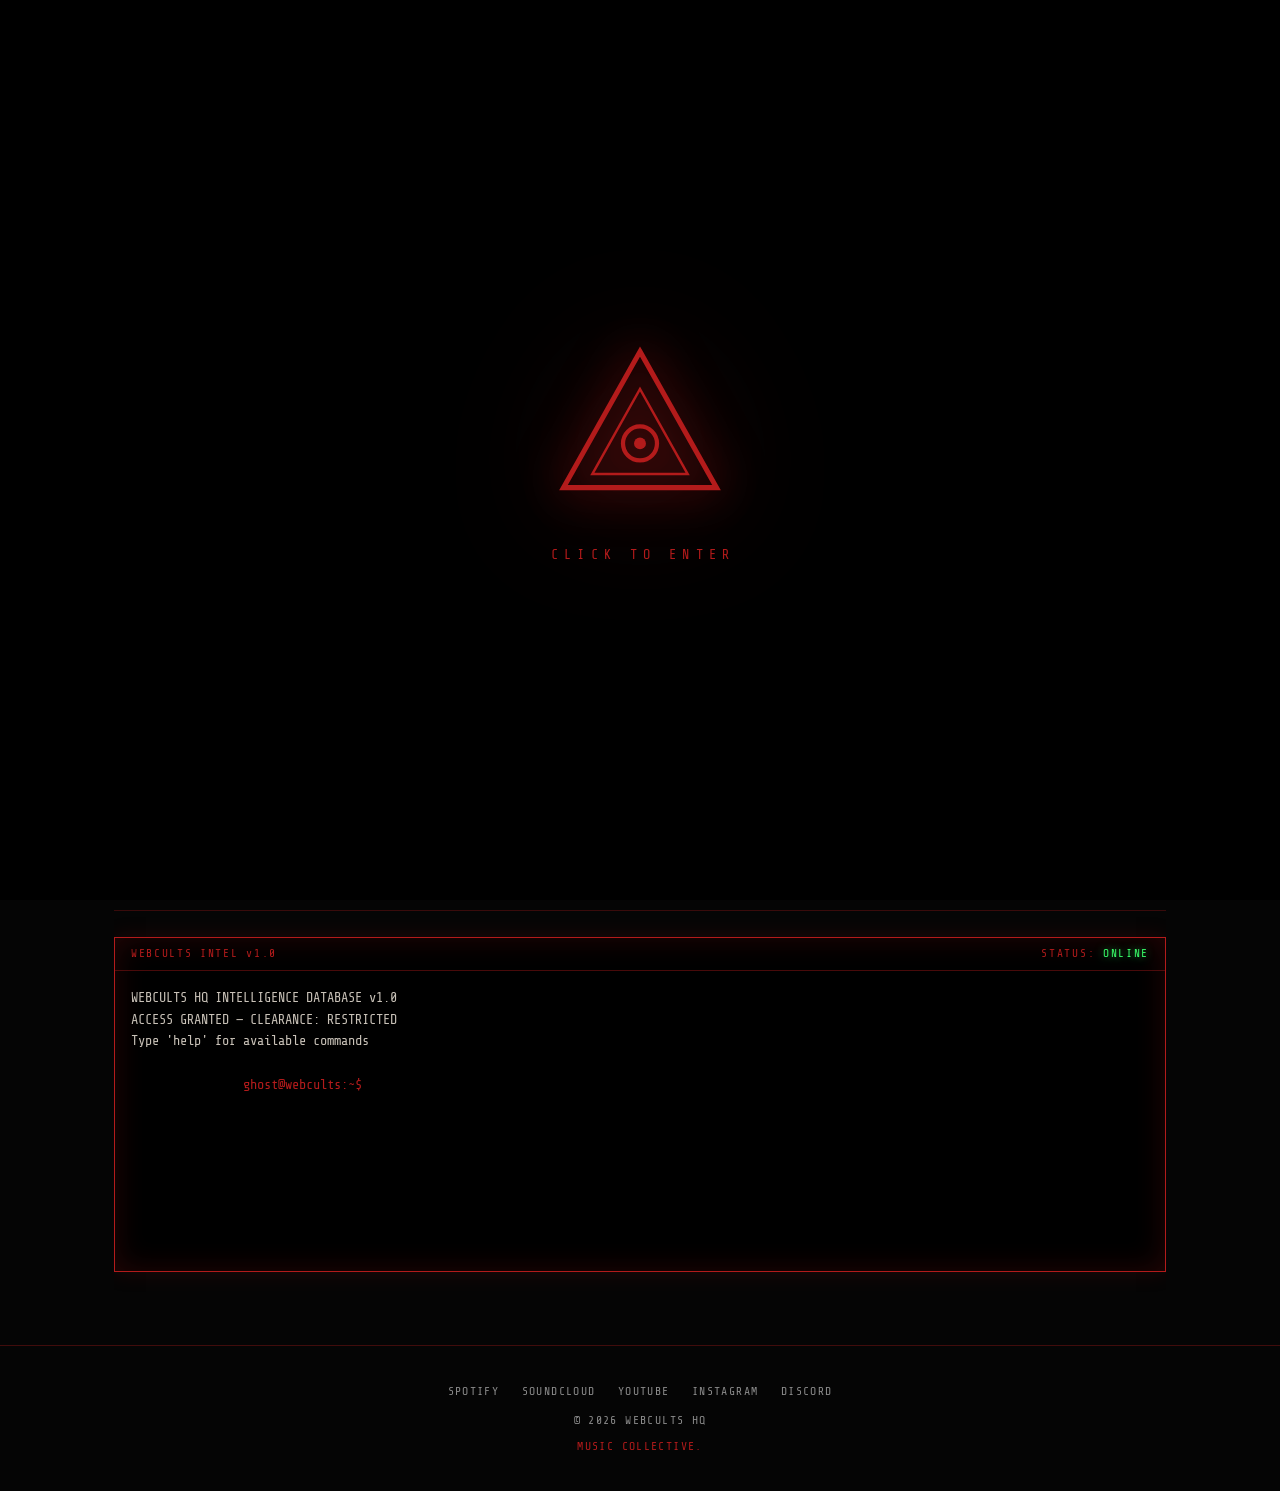
==== index.html @ 59dac482 "Add files via upload" ====
<!DOCTYPE html>
<html lang="en">
<head>
<meta charset="UTF-8">
<meta name="viewport" content="width=device-width, initial-scale=1.0">
<meta name="theme-color" content="#050505">
<title>Home — Webcults HQ</title>
<link rel="preconnect" href="https://fonts.googleapis.com">
<link rel="preconnect" href="https://fonts.gstatic.com" crossorigin>
<link href="https://fonts.googleapis.com/css2?family=VT323&family=Share+Tech+Mono&display=swap" rel="stylesheet">
<link rel="stylesheet" href="styles.css">
</head>
<body>
<!-- CLICK TO ENTER GATE (index only) -->
<div id="gate" role="button" tabindex="0" aria-label="Click to enter site">
  <svg class="gate-sigil" viewBox="0 0 100 100" xmlns="http://www.w3.org/2000/svg" aria-hidden="true">
    <polygon points="50,8 95,88 5,88" fill="none" stroke="#b31b1b" stroke-width="3"/>
    <polygon points="50,30 78,80 22,80" fill="none" stroke="#b31b1b" stroke-width="1.5"/>
    <circle cx="50" cy="62" r="10" fill="none" stroke="#b31b1b" stroke-width="2.5"/>
    <circle cx="50" cy="62" r="3.5" fill="#b31b1b"/>
  </svg>
  <p class="gate-text">CLICK TO ENTER</p>
</div>
<div class="scanlines" aria-hidden="true"></div>
<div class="noise" aria-hidden="true"></div>

<header class="site-header">
  <nav class="nav" aria-label="Main navigation">
    <a href="index.html" class="nav-logo">WEBCULTS HQ</a>
    <ul class="nav-menu" id="nav-menu">
      <li><a href="index.html" class="active">HOME</a></li>
      <li><a href="roster.html">ROSTER</a></li>
      <li><a href="mediaplayer.html">MEDIA</a></li>
      <li><a href="merch.html">MERCH</a></li>
      <li><a href="about.html">ABOUT</a></li>
    </ul>
    <button class="nav-toggle" id="nav-toggle" aria-expanded="false" aria-controls="nav-menu">MENU</button>
  </nav>
</header>

<main>
  <section class="hero">
    <canvas id="drip-canvas" aria-hidden="true"></canvas>
    <div class="hero-inner">
      <div style="position:relative;display:inline-block">
        <h1 class="hero-title" data-text="WEBCULTS HQ">WEBCULTS HQ</h1>
        <div class="hero-glow" aria-hidden="true"></div>
      </div>
      <p class="hero-sub"><span id="typed"></span><span class="caret">█</span></p>
      <div class="hero-actions" id="hero-actions">
        <a href="roster.html" class="btn btn-primary">THE ROSTER</a>
        <a href="mediaplayer.html" class="btn btn-ghost">LISTEN</a>
      </div>
    </div>
  </section>

  <section class="section" id="terminal-section">
    <div class="drop-section open" id="drop-terminal">
      <div class="drop-header" onclick="toggleDrop('drop-terminal')" role="button" tabindex="0" aria-expanded="true">
        <h2 class="drop-title">INTELLIGENCE DATABASE</h2>
        <span class="drop-arrow">▼</span>
      </div>
      <div class="drop">
        <div class="drop-inner">
          <div class="terminal">
            <div class="term-bar">
              <span>WEBCULTS INTEL v1.0</span>
              <span>STATUS: <span class="online">ONLINE</span></span>
            </div>
            <div class="term-screen" id="term-screen">
              <div class="term-line">WEBCULTS HQ INTELLIGENCE DATABASE v1.0</div>
              <div class="term-line">ACCESS GRANTED — CLEARANCE: RESTRICTED</div>
              <div class="term-line">Type 'help' for available commands</div>
              <div class="term-line" id="term-prompt-line">
                <span class="p">ghost@webcults:~$ </span><input class="term-input" id="term-input" autocomplete="off" spellcheck="false" aria-label="Terminal input">
              </div>
            </div>
          </div>
        </div>
      </div>
    </div>
  </section>
</main>

<footer class="site-footer">
  <div class="footer-links">
    <a href="#">SPOTIFY</a><a href="#">SOUNDCLOUD</a><a href="#">YOUTUBE</a>
    <a href="#">INSTAGRAM</a><a href="#">DISCORD</a>
  </div>
  <p>© 2026 WEBCULTS HQ</p>
  <p class="tagline">MUSIC COLLECTIVE.</p>
</footer>
<script src="site.js"></script>
</body>
</html>
---- styles.css ----
/* ============================================================
   WEBCULTS HQ — shared styles
   Edit the colors here and every page updates.
============================================================ */
:root{
  --blood:#b31b1b;
  --blood-bright:#ff2020;
  --bone:#e8e2da;
  --ash:#8a8a8a;
  --void:#050505;
  --void-2:#0d0d0d;
  --font-display:'VT323',monospace;
  --font-mono:'Share Tech Mono','Courier New',monospace;
}
*{margin:0;padding:0;box-sizing:border-box}
html{scroll-behavior:smooth}
body{
  background:var(--void);color:var(--bone);
  font-family:var(--font-mono);overflow-x:hidden;user-select:none;
  min-height:100vh;display:flex;flex-direction:column;
}
main{flex:1}
input,textarea,.term-input{user-select:text}
a{color:inherit;text-decoration:none}

/* ---------- CRT SCANLINES + NOISE ---------- */
.scanlines{
  position:fixed;inset:0;pointer-events:none;z-index:9000;
  background:repeating-linear-gradient(0deg,
    rgba(0,0,0,0) 0px,rgba(0,0,0,0) 2px,
    rgba(0,0,0,.18) 3px,rgba(0,0,0,0) 4px);
  mix-blend-mode:multiply;
}
.noise{
  position:fixed;inset:0;pointer-events:none;z-index:8999;opacity:.05;
  background-image:url("data:image/svg+xml,%3Csvg xmlns='http://www.w3.org/2000/svg' width='120' height='120'%3E%3Cfilter id='n'%3E%3CfeTurbulence type='fractalNoise' baseFrequency='0.9' numOctaves='2'/%3E%3C/filter%3E%3Crect width='120' height='120' filter='url(%23n)'/%3E%3C/svg%3E");
  animation:noiseShift .4s steps(3) infinite;
}
@keyframes noiseShift{
  0%{transform:translate(0,0)}33%{transform:translate(-8px,4px)}
  66%{transform:translate(6px,-6px)}100%{transform:translate(0,0)}
}

/* ---------- CLICK TO ENTER GATE ---------- */
#gate{
  position:fixed;inset:0;background:#000;z-index:10000;
  display:flex;flex-direction:column;align-items:center;justify-content:center;
  gap:2.4rem;cursor:pointer;transition:opacity .6s ease;
}
#gate.gone{opacity:0;pointer-events:none}
.gate-sigil{
  width:170px;height:170px;
  filter:drop-shadow(0 0 24px rgba(179,27,27,.9)) drop-shadow(0 0 60px rgba(179,27,27,.4));
  animation:sigilPulse 2.2s ease-in-out infinite;
}
@keyframes sigilPulse{
  0%,100%{transform:scale(1)}
  50%{transform:scale(1.05);filter:drop-shadow(0 0 44px rgba(179,27,27,1))}
}
.gate-text{
  color:var(--blood);letter-spacing:.45em;text-indent:.45em;
  font-size:.85rem;animation:gateBlink 1.4s ease-in-out infinite;
}
@keyframes gateBlink{0%,100%{opacity:.55}50%{opacity:1}}

/* ---------- NAV ---------- */
.site-header{
  position:relative;z-index:20;border-bottom:1px solid rgba(179,27,27,.35);
  background:linear-gradient(180deg,rgba(5,5,5,.95),rgba(5,5,5,.7));
}
.nav{
  max-width:1200px;margin:0 auto;padding:1rem 1.5rem;
  display:flex;align-items:center;justify-content:space-between;gap:1rem;
}
.nav-logo{
  font-family:var(--font-display);font-size:1.9rem;color:var(--blood);
  letter-spacing:.08em;text-shadow:0 0 12px rgba(179,27,27,.6);
}
.nav-menu{display:flex;gap:1.6rem;list-style:none;font-size:.8rem;letter-spacing:.16em}
.nav-menu a{color:var(--ash);transition:color .2s,text-shadow .2s;padding:.3rem 0}
.nav-menu a:hover,.nav-menu a:focus-visible{color:var(--blood-bright);text-shadow:0 0 10px rgba(255,32,32,.7)}
.nav-menu a.active{color:var(--blood);border-bottom:1px solid var(--blood)}
.nav-menu a:focus-visible{outline:1px dashed var(--blood);outline-offset:4px}
.nav-toggle{display:none;background:none;border:1px solid var(--blood);color:var(--blood);
  font-family:var(--font-mono);padding:.35rem .7rem;cursor:pointer;font-size:.8rem;letter-spacing:.1em}
@media (max-width:820px){
  .nav-toggle{display:block}
  .nav-menu{
    display:none;position:absolute;top:100%;left:0;right:0;z-index:30;
    flex-direction:column;background:var(--void-2);padding:1.2rem 1.5rem;
    border-bottom:1px solid rgba(179,27,27,.35);gap:1rem;
  }
  .nav-menu.open{display:flex}
}

/* ---------- HERO (index) ---------- */
.hero{
  position:relative;min-height:82vh;display:flex;align-items:center;
  justify-content:center;text-align:center;overflow:hidden;
  background:radial-gradient(ellipse 70% 55% at 50% 35%,rgba(179,27,27,.12),transparent 70%);
}
#drip-canvas{position:absolute;inset:0;width:100%;height:100%;pointer-events:none;z-index:1}
.hero-inner{position:relative;z-index:5;padding:3rem 1.5rem}
.hero-title{
  font-family:var(--font-display);font-weight:400;
  font-size:clamp(3rem,9.5vw,6.5rem);letter-spacing:.06em;
  color:var(--blood);position:relative;display:inline-block;
  text-shadow:0 0 18px rgba(179,27,27,.55);
  animation:heroFlicker 9s infinite;
}
@keyframes heroFlicker{
  0%,88%,100%{opacity:1}
  89%{opacity:.6}90%{opacity:.95}93%{opacity:.75}94%{opacity:1}
}
.hero-title::before,.hero-title::after{
  content:attr(data-text);position:absolute;inset:0;overflow:hidden;
}
.hero-title::before{
  color:#28c8ff;z-index:-1;clip-path:inset(20% 0 55% 0);
  animation:glitchShift 3.1s infinite steps(2,end);
}
.hero-title::after{
  color:var(--blood-bright);z-index:-2;clip-path:inset(60% 0 15% 0);
  animation:glitchShift 2.3s .4s infinite reverse steps(2,end);
}
@keyframes glitchShift{
  0%,92%,100%{transform:translate(0,0)}
  93%{transform:translate(-6px,2px)}
  95%{transform:translate(5px,-2px)}
  97%{transform:translate(-3px,1px)}
}
.hero-glow{
  position:absolute;left:50%;transform:translateX(-50%);bottom:-14px;
  width:70%;height:40px;filter:blur(8px);pointer-events:none;
  background:radial-gradient(ellipse 50% 100% at center,rgba(179,27,27,.35),transparent 72%);
}
.hero-sub{
  margin-top:1.8rem;color:var(--bone);letter-spacing:.3em;text-indent:.3em;
  font-size:.85rem;min-height:1.4em;text-shadow:0 0 10px rgba(232,226,218,.25);
}
.hero-sub .caret{display:inline-block;width:.55em;background:var(--blood);
  animation:caretBlink 1s steps(1) infinite;color:transparent}
@keyframes caretBlink{50%{opacity:0}}
.hero-actions{margin-top:2.4rem;display:flex;gap:1rem;justify-content:center;flex-wrap:wrap;
  opacity:0;transition:opacity .8s ease}
.hero-actions.show{opacity:1}
.btn{
  font-family:var(--font-mono);font-size:.8rem;letter-spacing:.2em;
  padding:.85rem 2rem;border:1px solid var(--blood);cursor:pointer;
  transition:all .25s;display:inline-block;
}
.btn-primary{background:var(--blood);color:#000}
.btn-primary:hover{background:var(--blood-bright);box-shadow:0 0 22px rgba(255,32,32,.5)}
.btn-ghost{background:transparent;color:var(--blood)}
.btn-ghost:hover{background:rgba(179,27,27,.15);box-shadow:0 0 18px rgba(179,27,27,.35)}

/* ---------- PAGE HEADER (subpages) ---------- */
.page-head{max-width:1100px;margin:0 auto;padding:3.4rem 1.5rem 0;text-align:center}
.page-title{
  font-family:var(--font-display);font-weight:400;color:var(--blood);
  font-size:clamp(2.4rem,6vw,4rem);letter-spacing:.1em;
  text-shadow:0 0 16px rgba(179,27,27,.5);
}
.page-sub{color:var(--ash);font-size:.75rem;letter-spacing:.25em;margin-top:.7rem}

/* ---------- SECTIONS / DROPDOWNS ---------- */
.section{max-width:1100px;margin:0 auto;padding:3rem 1.5rem;width:100%}
.drop-header{
  display:flex;align-items:center;justify-content:space-between;
  cursor:pointer;padding:1rem 0;border-bottom:1px solid rgba(179,27,27,.3);
}
.drop-title{
  font-family:var(--font-display);font-size:1.8rem;letter-spacing:.1em;
  color:var(--blood);transition:color .2s;
}
.drop-arrow{color:var(--blood);transition:transform .3s}
.drop-header:hover .drop-title{color:var(--blood-bright)}
.drop{overflow:hidden;max-height:0;transition:max-height .45s ease}
.drop-section.open .drop{max-height:1600px}
.drop-section.open .drop-arrow{transform:rotate(180deg)}
.drop-inner{padding:1.6rem 0}

/* ---------- TERMINAL ---------- */
.terminal{
  background:#000;border:1px solid var(--blood);
  box-shadow:0 0 30px rgba(179,27,27,.2) inset,0 0 20px rgba(179,27,27,.15);
}
.term-bar{
  display:flex;justify-content:space-between;padding:.6rem 1rem;
  border-bottom:1px solid rgba(179,27,27,.4);font-size:.7rem;
  letter-spacing:.15em;color:var(--blood);
}
.term-bar .online{color:#39ff6a;text-shadow:0 0 8px rgba(57,255,106,.6)}
.term-screen{padding:1rem;height:300px;overflow-y:auto;font-size:.85rem;line-height:1.6;cursor:text}
.term-screen::-webkit-scrollbar{width:6px}
.term-screen::-webkit-scrollbar-thumb{background:var(--blood)}
.term-line{color:#c9c2b8;white-space:pre-wrap;word-break:break-word}
.term-line .p{color:var(--blood)}
.term-line .accent{color:var(--blood-bright)}
.term-input{
  background:transparent;border:none;outline:none;color:#c9c2b8;
  font-family:var(--font-mono);font-size:.85rem;width:60%;
}

/* ---------- ROSTER ---------- */
.roster{display:grid;grid-template-columns:repeat(auto-fill,minmax(190px,1fr));gap:1px;background:rgba(179,27,27,.3)}
.roster-cell{
  background:var(--void);padding:1.6rem 1rem;text-align:center;
  letter-spacing:.12em;font-size:.8rem;color:var(--ash);
  transition:all .25s;cursor:default;
  display:flex;flex-direction:column;gap:.45rem;align-items:center;justify-content:center;
}
.roster-cell:hover{color:var(--blood-bright);background:#120606;text-shadow:0 0 12px rgba(255,32,32,.6)}
.badge{
  font-size:.58rem;letter-spacing:.18em;padding:.2rem .55rem;
  border:1px solid var(--blood);color:var(--blood);text-shadow:none;
}
.roster-cell:hover .badge{color:var(--blood-bright);border-color:var(--blood-bright)}
.aka{font-size:.6rem;color:var(--ash);letter-spacing:.14em;text-shadow:none}

/* ---------- MERCH ---------- */
.merch-box{
  border:1px solid rgba(179,27,27,.4);background:var(--void-2);
  padding:5rem 1.5rem;text-align:center;
}
.merch-text{
  font-family:var(--font-display);font-size:2.4rem;color:var(--blood);
  letter-spacing:.14em;animation:gateBlink 1.6s ease-in-out infinite;
}

/* ---------- MEDIA PLAYER ---------- */
.player{border:1px solid var(--blood);background:#000;
  box-shadow:0 0 30px rgba(179,27,27,.15) inset}
.player-now{padding:1.4rem 1.4rem 1rem;border-bottom:1px solid rgba(179,27,27,.3)}
.player-track{font-family:var(--font-display);font-size:1.6rem;color:var(--bone);letter-spacing:.08em}
.player-artist{font-size:.7rem;color:var(--blood);letter-spacing:.2em;margin-top:.3rem}
.player-controls{display:flex;align-items:center;gap:1rem;padding:1rem 1.4rem}
.pbtn{
  background:none;border:1px solid var(--blood);color:var(--blood);
  font-family:var(--font-mono);font-size:.85rem;padding:.5rem .9rem;
  cursor:pointer;transition:all .2s;
}
.pbtn:hover{color:#000;background:var(--blood)}
.seek{flex:1;appearance:none;height:4px;background:#2a0d0d;outline:none;cursor:pointer}
.seek::-webkit-slider-thumb{appearance:none;width:12px;height:12px;background:var(--blood-bright)}
.seek::-moz-range-thumb{width:12px;height:12px;background:var(--blood-bright);border:none}
.ptime{font-size:.7rem;color:var(--ash);min-width:84px;text-align:right}
.playlist{list-style:none}
.playlist li{
  display:flex;justify-content:space-between;gap:1rem;
  padding:.8rem 1.4rem;border-top:1px solid rgba(179,27,27,.2);
  cursor:pointer;color:var(--ash);font-size:.8rem;letter-spacing:.1em;
  transition:all .2s;
}
.playlist li:hover{color:var(--bone);background:#120606}
.playlist li.playing{color:var(--blood-bright)}
.playlist .dur{color:var(--ash);font-size:.7rem}
.player-note{padding:1rem 1.4rem;font-size:.65rem;color:var(--ash);letter-spacing:.12em}

/* ---------- ABOUT ---------- */
.about-body{max-width:720px;margin:0 auto;line-height:1.9;font-size:.9rem;color:#c9c2b8}
.about-body p{margin-bottom:1.4rem}
.about-body .hl{color:var(--blood)}

/* ---------- FOOTER ---------- */
.site-footer{
  border-top:1px solid rgba(179,27,27,.35);padding:2.4rem 1.5rem;text-align:center;
  font-size:.72rem;color:var(--ash);letter-spacing:.12em;
}
.footer-links{display:flex;gap:1.4rem;justify-content:center;flex-wrap:wrap;margin-bottom:1rem}
.footer-links a:hover{color:var(--blood-bright)}
.tagline{color:var(--blood);margin-top:.8rem}

@media (prefers-reduced-motion:reduce){
  *,*::before,*::after{animation:none !important;transition:none !important}
}
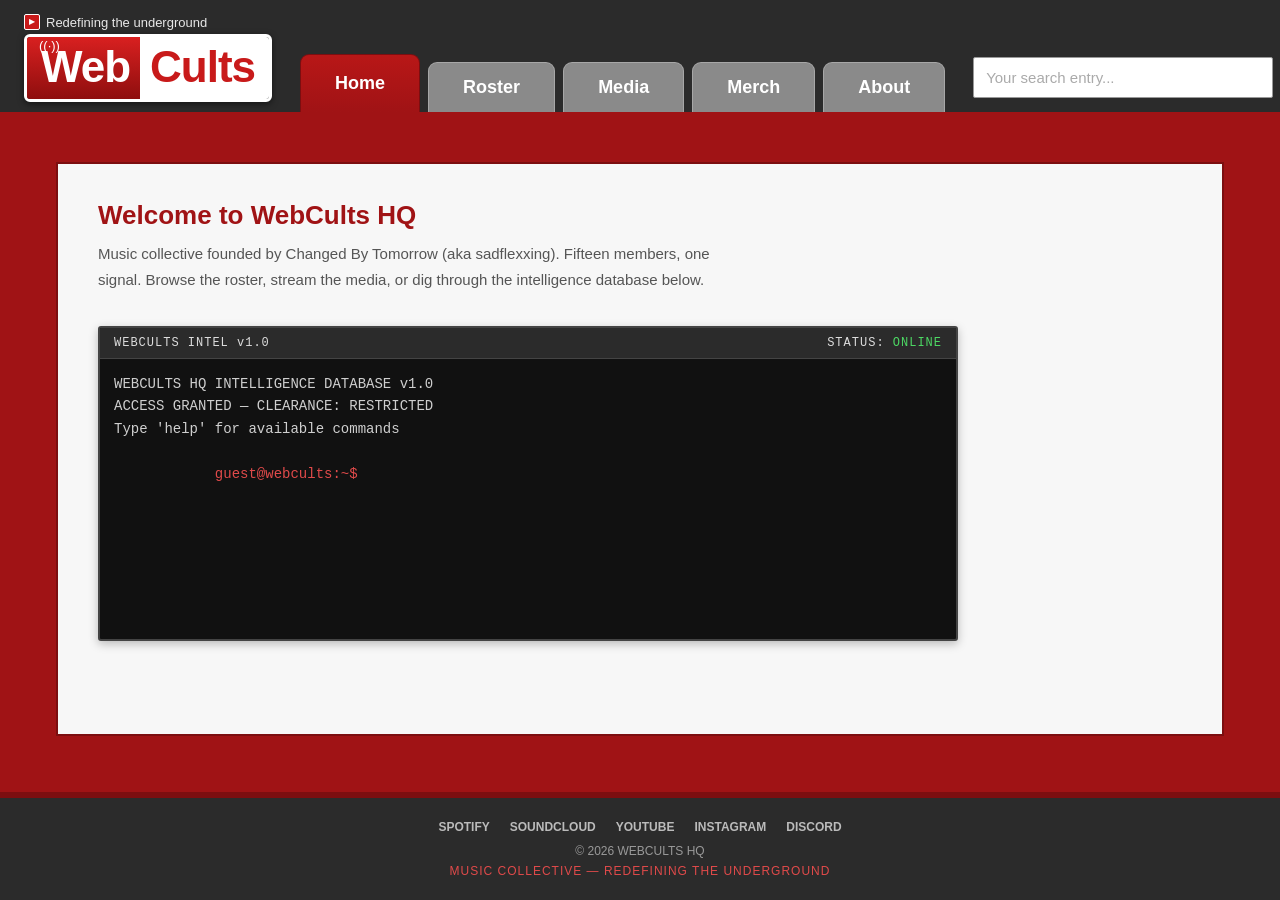
==== commit 881a88c6: "Add files via upload" ====
--- a/index.html
+++ b/index.html
@@ -3,83 +3,67 @@
 <head>
 <meta charset="UTF-8">
 <meta name="viewport" content="width=device-width, initial-scale=1.0">
-<meta name="theme-color" content="#050505">
-<title>Home — Webcults HQ</title>
-<link rel="preconnect" href="https://fonts.googleapis.com">
-<link rel="preconnect" href="https://fonts.gstatic.com" crossorigin>
-<link href="https://fonts.googleapis.com/css2?family=VT323&family=Share+Tech+Mono&display=swap" rel="stylesheet">
+<meta name="theme-color" content="#2b2b2b">
+<title>Home — WebCults HQ</title>
 <link rel="stylesheet" href="styles.css">
 </head>
 <body>
-<!-- CLICK TO ENTER GATE (index only) -->
-<div id="gate" role="button" tabindex="0" aria-label="Click to enter site">
-  <svg class="gate-sigil" viewBox="0 0 100 100" xmlns="http://www.w3.org/2000/svg" aria-hidden="true">
-    <polygon points="50,8 95,88 5,88" fill="none" stroke="#b31b1b" stroke-width="3"/>
-    <polygon points="50,30 78,80 22,80" fill="none" stroke="#b31b1b" stroke-width="1.5"/>
-    <circle cx="50" cy="62" r="10" fill="none" stroke="#b31b1b" stroke-width="2.5"/>
-    <circle cx="50" cy="62" r="3.5" fill="#b31b1b"/>
-  </svg>
-  <p class="gate-text">CLICK TO ENTER</p>
-</div>
-<div class="scanlines" aria-hidden="true"></div>
-<div class="noise" aria-hidden="true"></div>
 
 <header class="site-header">
-  <nav class="nav" aria-label="Main navigation">
-    <a href="index.html" class="nav-logo">WEBCULTS HQ</a>
-    <ul class="nav-menu" id="nav-menu">
-      <li><a href="index.html" class="active">HOME</a></li>
-      <li><a href="roster.html">ROSTER</a></li>
-      <li><a href="mediaplayer.html">MEDIA</a></li>
-      <li><a href="merch.html">MERCH</a></li>
-      <li><a href="about.html">ABOUT</a></li>
+  <div class="header-inner">
+
+    <!-- LOGO -->
+    <a href="index.html" class="brand" aria-label="WebCults home">
+      <span class="brand-tag"><span class="tv">▶</span> Redefining the underground</span>
+      <span class="logo">
+        <span class="web"><span class="antenna">((·))</span>Web</span><span class="cults">Cults</span>
+      </span>
+    </a>
+
+    <!-- TABS -->
+    <ul class="tabs">
+      <li class="tab"><a href="index.html" class="active">Home</a></li>
+      <li class="tab"><a href="roster.html">Roster</a></li>
+      <li class="tab"><a href="mediaplayer.html">Media</a></li>
+      <li class="tab"><a href="merch.html">Merch</a></li>
+      <li class="tab"><a href="about.html">About</a></li>
     </ul>
-    <button class="nav-toggle" id="nav-toggle" aria-expanded="false" aria-controls="nav-menu">MENU</button>
-  </nav>
+
+    <!-- SEARCH -->
+    <form class="search" id="search-form" role="search">
+      <input type="text" id="search-input" placeholder="Your search entry..." aria-label="Search">
+      <button type="submit">Search</button>
+    </form>
+
+  </div>
 </header>
 
 <main>
-  <section class="hero">
-    <canvas id="drip-canvas" aria-hidden="true"></canvas>
-    <div class="hero-inner">
-      <div style="position:relative;display:inline-block">
-        <h1 class="hero-title" data-text="WEBCULTS HQ">WEBCULTS HQ</h1>
-        <div class="hero-glow" aria-hidden="true"></div>
+  <div class="frame">
+    <div class="panel">
+      <div class="welcome">
+        <h2>Welcome to WebCults HQ</h2>
+        <p>Music collective founded by Changed By Tomorrow (aka sadflexxing).
+        Fifteen members, one signal. Browse the roster, stream the media, or
+        dig through the intelligence database below.</p>
       </div>
-      <p class="hero-sub"><span id="typed"></span><span class="caret">█</span></p>
-      <div class="hero-actions" id="hero-actions">
-        <a href="roster.html" class="btn btn-primary">THE ROSTER</a>
-        <a href="mediaplayer.html" class="btn btn-ghost">LISTEN</a>
-      </div>
-    </div>
-  </section>
 
-  <section class="section" id="terminal-section">
-    <div class="drop-section open" id="drop-terminal">
-      <div class="drop-header" onclick="toggleDrop('drop-terminal')" role="button" tabindex="0" aria-expanded="true">
-        <h2 class="drop-title">INTELLIGENCE DATABASE</h2>
-        <span class="drop-arrow">▼</span>
-      </div>
-      <div class="drop">
-        <div class="drop-inner">
-          <div class="terminal">
-            <div class="term-bar">
-              <span>WEBCULTS INTEL v1.0</span>
-              <span>STATUS: <span class="online">ONLINE</span></span>
-            </div>
-            <div class="term-screen" id="term-screen">
-              <div class="term-line">WEBCULTS HQ INTELLIGENCE DATABASE v1.0</div>
-              <div class="term-line">ACCESS GRANTED — CLEARANCE: RESTRICTED</div>
-              <div class="term-line">Type 'help' for available commands</div>
-              <div class="term-line" id="term-prompt-line">
-                <span class="p">ghost@webcults:~$ </span><input class="term-input" id="term-input" autocomplete="off" spellcheck="false" aria-label="Terminal input">
-              </div>
-            </div>
+      <div class="terminal">
+        <div class="term-bar">
+          <span>WEBCULTS INTEL v1.0</span>
+          <span>STATUS: <span class="online">ONLINE</span></span>
+        </div>
+        <div class="term-screen" id="term-screen">
+          <div class="term-line">WEBCULTS HQ INTELLIGENCE DATABASE v1.0</div>
+          <div class="term-line">ACCESS GRANTED — CLEARANCE: RESTRICTED</div>
+          <div class="term-line">Type 'help' for available commands</div>
+          <div class="term-line" id="term-prompt-line">
+            <span class="p">guest@webcults:~$ </span><input class="term-input" id="term-input" autocomplete="off" spellcheck="false" aria-label="Terminal input">
           </div>
         </div>
       </div>
     </div>
-  </section>
+  </div>
 </main>
 
 <footer class="site-footer">
@@ -88,7 +72,7 @@
     <a href="#">INSTAGRAM</a><a href="#">DISCORD</a>
   </div>
   <p>© 2026 WEBCULTS HQ</p>
-  <p class="tagline">MUSIC COLLECTIVE.</p>
+  <p class="tagline">MUSIC COLLECTIVE — REDEFINING THE UNDERGROUND</p>
 </footer>
 <script src="site.js"></script>
 </body>
--- a/styles.css
+++ b/styles.css
@@ -1,276 +1,229 @@
 /* ============================================================
-   WEBCULTS HQ — shared styles
-   Edit the colors here and every page updates.
+   WEBCULTS HQ — retro broadcast theme
+   Dark header + tab nav + red frame + white content panel
 ============================================================ */
 :root{
-  --blood:#b31b1b;
-  --blood-bright:#ff2020;
-  --bone:#e8e2da;
-  --ash:#8a8a8a;
-  --void:#050505;
-  --void-2:#0d0d0d;
-  --font-display:'VT323',monospace;
-  --font-mono:'Share Tech Mono','Courier New',monospace;
+  --header:#2b2b2b;          /* top bar */
+  --red:#a01315;             /* main red (band + frame) */
+  --red-dark:#7c0e10;        /* borders / darker red */
+  --red-bright:#c81a1a;      /* logo / hover red */
+  --tab-gray:#8a8a8a;        /* inactive tabs */
+  --tab-gray-hover:#9c9c9c;
+  --panel:#f7f7f7;           /* white content panel */
+  --ink:#222;                /* body text */
+  --ink-soft:#555;
+  --font-ui:'Trebuchet MS',Arial,Helvetica,sans-serif;
+  --font-mono:'Courier New',monospace;
 }
 *{margin:0;padding:0;box-sizing:border-box}
-html{scroll-behavior:smooth}
 body{
-  background:var(--void);color:var(--bone);
-  font-family:var(--font-mono);overflow-x:hidden;user-select:none;
+  background:var(--red);
+  font-family:var(--font-ui);
+  color:var(--ink);
   min-height:100vh;display:flex;flex-direction:column;
 }
-main{flex:1}
-input,textarea,.term-input{user-select:text}
-a{color:inherit;text-decoration:none}
-
-/* ---------- CRT SCANLINES + NOISE ---------- */
-.scanlines{
-  position:fixed;inset:0;pointer-events:none;z-index:9000;
-  background:repeating-linear-gradient(0deg,
-    rgba(0,0,0,0) 0px,rgba(0,0,0,0) 2px,
-    rgba(0,0,0,.18) 3px,rgba(0,0,0,0) 4px);
-  mix-blend-mode:multiply;
-}
-.noise{
-  position:fixed;inset:0;pointer-events:none;z-index:8999;opacity:.05;
-  background-image:url("data:image/svg+xml,%3Csvg xmlns='http://www.w3.org/2000/svg' width='120' height='120'%3E%3Cfilter id='n'%3E%3CfeTurbulence type='fractalNoise' baseFrequency='0.9' numOctaves='2'/%3E%3C/filter%3E%3Crect width='120' height='120' filter='url(%23n)'/%3E%3C/svg%3E");
-  animation:noiseShift .4s steps(3) infinite;
-}
-@keyframes noiseShift{
-  0%{transform:translate(0,0)}33%{transform:translate(-8px,4px)}
-  66%{transform:translate(6px,-6px)}100%{transform:translate(0,0)}
-}
-
-/* ---------- CLICK TO ENTER GATE ---------- */
-#gate{
-  position:fixed;inset:0;background:#000;z-index:10000;
-  display:flex;flex-direction:column;align-items:center;justify-content:center;
-  gap:2.4rem;cursor:pointer;transition:opacity .6s ease;
-}
-#gate.gone{opacity:0;pointer-events:none}
-.gate-sigil{
-  width:170px;height:170px;
-  filter:drop-shadow(0 0 24px rgba(179,27,27,.9)) drop-shadow(0 0 60px rgba(179,27,27,.4));
-  animation:sigilPulse 2.2s ease-in-out infinite;
-}
-@keyframes sigilPulse{
-  0%,100%{transform:scale(1)}
-  50%{transform:scale(1.05);filter:drop-shadow(0 0 44px rgba(179,27,27,1))}
-}
-.gate-text{
-  color:var(--blood);letter-spacing:.45em;text-indent:.45em;
-  font-size:.85rem;animation:gateBlink 1.4s ease-in-out infinite;
-}
-@keyframes gateBlink{0%,100%{opacity:.55}50%{opacity:1}}
-
-/* ---------- NAV ---------- */
-.site-header{
-  position:relative;z-index:20;border-bottom:1px solid rgba(179,27,27,.35);
-  background:linear-gradient(180deg,rgba(5,5,5,.95),rgba(5,5,5,.7));
-}
-.nav{
-  max-width:1200px;margin:0 auto;padding:1rem 1.5rem;
-  display:flex;align-items:center;justify-content:space-between;gap:1rem;
-}
-.nav-logo{
-  font-family:var(--font-display);font-size:1.9rem;color:var(--blood);
-  letter-spacing:.08em;text-shadow:0 0 12px rgba(179,27,27,.6);
-}
-.nav-menu{display:flex;gap:1.6rem;list-style:none;font-size:.8rem;letter-spacing:.16em}
-.nav-menu a{color:var(--ash);transition:color .2s,text-shadow .2s;padding:.3rem 0}
-.nav-menu a:hover,.nav-menu a:focus-visible{color:var(--blood-bright);text-shadow:0 0 10px rgba(255,32,32,.7)}
-.nav-menu a.active{color:var(--blood);border-bottom:1px solid var(--blood)}
-.nav-menu a:focus-visible{outline:1px dashed var(--blood);outline-offset:4px}
-.nav-toggle{display:none;background:none;border:1px solid var(--blood);color:var(--blood);
-  font-family:var(--font-mono);padding:.35rem .7rem;cursor:pointer;font-size:.8rem;letter-spacing:.1em}
-@media (max-width:820px){
-  .nav-toggle{display:block}
-  .nav-menu{
-    display:none;position:absolute;top:100%;left:0;right:0;z-index:30;
-    flex-direction:column;background:var(--void-2);padding:1.2rem 1.5rem;
-    border-bottom:1px solid rgba(179,27,27,.35);gap:1rem;
-  }
-  .nav-menu.open{display:flex}
-}
-
-/* ---------- HERO (index) ---------- */
-.hero{
-  position:relative;min-height:82vh;display:flex;align-items:center;
-  justify-content:center;text-align:center;overflow:hidden;
-  background:radial-gradient(ellipse 70% 55% at 50% 35%,rgba(179,27,27,.12),transparent 70%);
-}
-#drip-canvas{position:absolute;inset:0;width:100%;height:100%;pointer-events:none;z-index:1}
-.hero-inner{position:relative;z-index:5;padding:3rem 1.5rem}
-.hero-title{
-  font-family:var(--font-display);font-weight:400;
-  font-size:clamp(3rem,9.5vw,6.5rem);letter-spacing:.06em;
-  color:var(--blood);position:relative;display:inline-block;
-  text-shadow:0 0 18px rgba(179,27,27,.55);
-  animation:heroFlicker 9s infinite;
-}
-@keyframes heroFlicker{
-  0%,88%,100%{opacity:1}
-  89%{opacity:.6}90%{opacity:.95}93%{opacity:.75}94%{opacity:1}
-}
-.hero-title::before,.hero-title::after{
-  content:attr(data-text);position:absolute;inset:0;overflow:hidden;
-}
-.hero-title::before{
-  color:#28c8ff;z-index:-1;clip-path:inset(20% 0 55% 0);
-  animation:glitchShift 3.1s infinite steps(2,end);
-}
-.hero-title::after{
-  color:var(--blood-bright);z-index:-2;clip-path:inset(60% 0 15% 0);
-  animation:glitchShift 2.3s .4s infinite reverse steps(2,end);
-}
-@keyframes glitchShift{
-  0%,92%,100%{transform:translate(0,0)}
-  93%{transform:translate(-6px,2px)}
-  95%{transform:translate(5px,-2px)}
-  97%{transform:translate(-3px,1px)}
-}
-.hero-glow{
-  position:absolute;left:50%;transform:translateX(-50%);bottom:-14px;
-  width:70%;height:40px;filter:blur(8px);pointer-events:none;
-  background:radial-gradient(ellipse 50% 100% at center,rgba(179,27,27,.35),transparent 72%);
-}
-.hero-sub{
-  margin-top:1.8rem;color:var(--bone);letter-spacing:.3em;text-indent:.3em;
-  font-size:.85rem;min-height:1.4em;text-shadow:0 0 10px rgba(232,226,218,.25);
-}
-.hero-sub .caret{display:inline-block;width:.55em;background:var(--blood);
-  animation:caretBlink 1s steps(1) infinite;color:transparent}
-@keyframes caretBlink{50%{opacity:0}}
-.hero-actions{margin-top:2.4rem;display:flex;gap:1rem;justify-content:center;flex-wrap:wrap;
-  opacity:0;transition:opacity .8s ease}
-.hero-actions.show{opacity:1}
-.btn{
-  font-family:var(--font-mono);font-size:.8rem;letter-spacing:.2em;
-  padding:.85rem 2rem;border:1px solid var(--blood);cursor:pointer;
-  transition:all .25s;display:inline-block;
-}
-.btn-primary{background:var(--blood);color:#000}
-.btn-primary:hover{background:var(--blood-bright);box-shadow:0 0 22px rgba(255,32,32,.5)}
-.btn-ghost{background:transparent;color:var(--blood)}
-.btn-ghost:hover{background:rgba(179,27,27,.15);box-shadow:0 0 18px rgba(179,27,27,.35)}
-
-/* ---------- PAGE HEADER (subpages) ---------- */
-.page-head{max-width:1100px;margin:0 auto;padding:3.4rem 1.5rem 0;text-align:center}
+a{text-decoration:none;color:inherit}
+main{flex:1;display:flex;flex-direction:column}
+
+/* ============ HEADER ============ */
+.site-header{background:var(--header);border-bottom:6px solid var(--red)}
+.header-inner{
+  max-width:1400px;margin:0 auto;padding:10px 24px 0;
+  display:flex;align-items:flex-end;gap:28px;min-height:112px;
+}
+
+/* --- logo block --- */
+.brand{display:flex;flex-direction:column;gap:4px;padding-bottom:10px}
+.brand-tag{
+  display:flex;align-items:center;gap:6px;
+  color:#e8e8e8;font-size:13px;
+}
+.brand-tag .tv{
+  display:inline-block;background:var(--red-bright);color:#fff;
+  font-size:8px;line-height:1;padding:3px 4px;border-radius:2px;
+  border:1px solid #fff;
+}
+.logo{
+  display:inline-flex;align-items:stretch;
+  border:3px solid #fff;border-radius:6px;overflow:hidden;
+  box-shadow:0 2px 6px rgba(0,0,0,.5);
+  font-weight:bold;font-size:44px;line-height:1;
+  font-family:Arial,Helvetica,sans-serif;letter-spacing:-1px;
+}
+.logo .web{
+  background:linear-gradient(180deg,#d92020,#8e0e0e);
+  color:#fff;padding:8px 10px 10px 14px;position:relative;
+}
+.logo .web .antenna{
+  position:absolute;top:2px;left:12px;font-size:13px;color:#fff;letter-spacing:0;
+  font-weight:normal;
+}
+.logo .cults{
+  background:#fff;color:var(--red-bright);padding:8px 14px 10px 10px;
+}
+
+/* --- tabs --- */
+.tabs{
+  display:flex;align-items:flex-end;gap:8px;flex:1;
+  list-style:none;
+}
+.tab a{
+  display:block;padding:14px 34px;border-radius:9px 9px 0 0;
+  background:var(--tab-gray);color:#fff;font-weight:bold;font-size:18px;
+  transition:background .15s;
+  border:1px solid rgba(255,255,255,.25);border-bottom:none;
+}
+.tab a:hover{background:var(--tab-gray-hover)}
+.tab a.active{
+  background:linear-gradient(180deg,#b81717,var(--red));
+  padding:18px 34px;
+  border-color:var(--red-dark);
+}
+
+/* --- search --- */
+.search{display:flex;gap:10px;align-items:center;padding-bottom:14px}
+.search input{
+  width:300px;max-width:34vw;padding:11px 12px;font-size:15px;
+  border:1px solid #999;border-radius:2px;font-family:var(--font-ui);
+  color:#333;
+}
+.search input::placeholder{color:#aaa}
+.search button{
+  padding:11px 22px;font-size:15px;font-weight:bold;color:#fff;
+  background:var(--tab-gray);border:1px solid rgba(255,255,255,.3);
+  border-radius:2px;cursor:pointer;font-family:var(--font-ui);
+  transition:background .15s;
+}
+.search button:hover{background:var(--red-bright)}
+
+/* ============ CONTENT PANEL ============ */
+.frame{
+  flex:1;display:flex;flex-direction:column;
+  margin:44px 56px 56px;
+}
+.panel{
+  flex:1;background:var(--panel);
+  border:2px solid var(--red-dark);
+  padding:36px 40px;min-height:60vh;
+}
+
+/* page headings inside the panel */
 .page-title{
-  font-family:var(--font-display);font-weight:400;color:var(--blood);
-  font-size:clamp(2.4rem,6vw,4rem);letter-spacing:.1em;
-  text-shadow:0 0 16px rgba(179,27,27,.5);
-}
-.page-sub{color:var(--ash);font-size:.75rem;letter-spacing:.25em;margin-top:.7rem}
-
-/* ---------- SECTIONS / DROPDOWNS ---------- */
-.section{max-width:1100px;margin:0 auto;padding:3rem 1.5rem;width:100%}
-.drop-header{
-  display:flex;align-items:center;justify-content:space-between;
-  cursor:pointer;padding:1rem 0;border-bottom:1px solid rgba(179,27,27,.3);
-}
-.drop-title{
-  font-family:var(--font-display);font-size:1.8rem;letter-spacing:.1em;
-  color:var(--blood);transition:color .2s;
-}
-.drop-arrow{color:var(--blood);transition:transform .3s}
-.drop-header:hover .drop-title{color:var(--blood-bright)}
-.drop{overflow:hidden;max-height:0;transition:max-height .45s ease}
-.drop-section.open .drop{max-height:1600px}
-.drop-section.open .drop-arrow{transform:rotate(180deg)}
-.drop-inner{padding:1.6rem 0}
-
-/* ---------- TERMINAL ---------- */
+  color:var(--red);font-size:30px;letter-spacing:.5px;
+  border-bottom:2px solid var(--red);padding-bottom:8px;margin-bottom:6px;
+}
+.page-sub{color:var(--ink-soft);font-size:13px;margin-bottom:26px}
+
+/* ============ HOME ============ */
+.welcome{margin-bottom:34px}
+.welcome h2{color:var(--red);font-size:26px;margin-bottom:10px}
+.welcome p{color:var(--ink-soft);font-size:15px;line-height:1.7;max-width:640px}
+
+/* embedded terminal module (dark box on white page, like an old embedded player) */
 .terminal{
-  background:#000;border:1px solid var(--blood);
-  box-shadow:0 0 30px rgba(179,27,27,.2) inset,0 0 20px rgba(179,27,27,.15);
+  background:#111;border:2px solid #444;border-radius:3px;overflow:hidden;
+  max-width:860px;box-shadow:0 3px 10px rgba(0,0,0,.25);
 }
 .term-bar{
-  display:flex;justify-content:space-between;padding:.6rem 1rem;
-  border-bottom:1px solid rgba(179,27,27,.4);font-size:.7rem;
-  letter-spacing:.15em;color:var(--blood);
-}
-.term-bar .online{color:#39ff6a;text-shadow:0 0 8px rgba(57,255,106,.6)}
-.term-screen{padding:1rem;height:300px;overflow-y:auto;font-size:.85rem;line-height:1.6;cursor:text}
-.term-screen::-webkit-scrollbar{width:6px}
-.term-screen::-webkit-scrollbar-thumb{background:var(--blood)}
-.term-line{color:#c9c2b8;white-space:pre-wrap;word-break:break-word}
-.term-line .p{color:var(--blood)}
-.term-line .accent{color:var(--blood-bright)}
-.term-input{
-  background:transparent;border:none;outline:none;color:#c9c2b8;
-  font-family:var(--font-mono);font-size:.85rem;width:60%;
-}
-
-/* ---------- ROSTER ---------- */
-.roster{display:grid;grid-template-columns:repeat(auto-fill,minmax(190px,1fr));gap:1px;background:rgba(179,27,27,.3)}
+  display:flex;justify-content:space-between;padding:8px 14px;
+  background:#2b2b2b;border-bottom:1px solid #444;
+  font-size:12px;color:#ddd;font-family:var(--font-mono);letter-spacing:1px;
+}
+.term-bar .online{color:#4dd964}
+.term-screen{padding:14px;height:280px;overflow-y:auto;font-family:var(--font-mono);
+  font-size:14px;line-height:1.6;cursor:text}
+.term-line{color:#cfcfcf;white-space:pre-wrap;word-break:break-word}
+.term-line .p{color:#e04a4a}
+.term-line .accent{color:#ff6b6b}
+.term-input{background:transparent;border:none;outline:none;color:#cfcfcf;
+  font-family:var(--font-mono);font-size:14px;width:60%}
+
+/* ============ ROSTER ============ */
+.roster{
+  display:grid;grid-template-columns:repeat(auto-fill,minmax(210px,1fr));
+  gap:14px;
+}
 .roster-cell{
-  background:var(--void);padding:1.6rem 1rem;text-align:center;
-  letter-spacing:.12em;font-size:.8rem;color:var(--ash);
-  transition:all .25s;cursor:default;
-  display:flex;flex-direction:column;gap:.45rem;align-items:center;justify-content:center;
-}
-.roster-cell:hover{color:var(--blood-bright);background:#120606;text-shadow:0 0 12px rgba(255,32,32,.6)}
+  background:#fff;border:1px solid #ddd;border-top:3px solid var(--red);
+  padding:20px 14px;text-align:center;border-radius:2px;
+  display:flex;flex-direction:column;gap:6px;align-items:center;
+  transition:box-shadow .15s,transform .15s;
+  font-weight:bold;color:#333;font-size:15px;
+}
+.roster-cell:hover{box-shadow:0 4px 12px rgba(160,19,21,.25);transform:translateY(-2px)}
 .badge{
-  font-size:.58rem;letter-spacing:.18em;padding:.2rem .55rem;
-  border:1px solid var(--blood);color:var(--blood);text-shadow:none;
-}
-.roster-cell:hover .badge{color:var(--blood-bright);border-color:var(--blood-bright)}
-.aka{font-size:.6rem;color:var(--ash);letter-spacing:.14em;text-shadow:none}
-
-/* ---------- MERCH ---------- */
+  font-size:11px;font-weight:bold;letter-spacing:1px;
+  background:var(--red);color:#fff;padding:3px 9px;border-radius:2px;
+}
+.badge.dev{font-family:var(--font-mono);background:#333}
+.aka{font-size:12px;color:var(--ink-soft);font-weight:normal}
+.roster-empty{color:var(--ink-soft);font-size:14px;padding:20px 0}
+
+/* ============ MERCH ============ */
 .merch-box{
-  border:1px solid rgba(179,27,27,.4);background:var(--void-2);
-  padding:5rem 1.5rem;text-align:center;
+  border:2px dashed var(--red);background:#fff;
+  padding:90px 20px;text-align:center;border-radius:3px;max-width:860px;
 }
 .merch-text{
-  font-family:var(--font-display);font-size:2.4rem;color:var(--blood);
-  letter-spacing:.14em;animation:gateBlink 1.6s ease-in-out infinite;
-}
-
-/* ---------- MEDIA PLAYER ---------- */
-.player{border:1px solid var(--blood);background:#000;
-  box-shadow:0 0 30px rgba(179,27,27,.15) inset}
-.player-now{padding:1.4rem 1.4rem 1rem;border-bottom:1px solid rgba(179,27,27,.3)}
-.player-track{font-family:var(--font-display);font-size:1.6rem;color:var(--bone);letter-spacing:.08em}
-.player-artist{font-size:.7rem;color:var(--blood);letter-spacing:.2em;margin-top:.3rem}
-.player-controls{display:flex;align-items:center;gap:1rem;padding:1rem 1.4rem}
+  color:var(--red);font-size:34px;font-weight:bold;letter-spacing:1px;
+  animation:blinkSoft 1.6s ease-in-out infinite;
+}
+@keyframes blinkSoft{0%,100%{opacity:.55}50%{opacity:1}}
+
+/* ============ MEDIA PLAYER ============ */
+.player{
+  background:#111;border:2px solid #444;border-radius:3px;overflow:hidden;
+  max-width:860px;box-shadow:0 3px 10px rgba(0,0,0,.25);color:#ddd;
+}
+.player-now{padding:16px 18px 12px;border-bottom:1px solid #333;background:#1a1a1a}
+.player-track{font-size:20px;font-weight:bold;color:#fff}
+.player-artist{font-size:12px;color:#e04a4a;letter-spacing:2px;margin-top:4px;text-transform:uppercase}
+.player-controls{display:flex;align-items:center;gap:12px;padding:12px 18px;background:#161616}
 .pbtn{
-  background:none;border:1px solid var(--blood);color:var(--blood);
-  font-family:var(--font-mono);font-size:.85rem;padding:.5rem .9rem;
-  cursor:pointer;transition:all .2s;
-}
-.pbtn:hover{color:#000;background:var(--blood)}
-.seek{flex:1;appearance:none;height:4px;background:#2a0d0d;outline:none;cursor:pointer}
-.seek::-webkit-slider-thumb{appearance:none;width:12px;height:12px;background:var(--blood-bright)}
-.seek::-moz-range-thumb{width:12px;height:12px;background:var(--blood-bright);border:none}
-.ptime{font-size:.7rem;color:var(--ash);min-width:84px;text-align:right}
+  background:#2b2b2b;border:1px solid #555;color:#eee;
+  font-size:14px;padding:8px 14px;border-radius:2px;cursor:pointer;
+  transition:background .15s;
+}
+.pbtn:hover{background:var(--red)}
+.seek{flex:1;appearance:none;height:5px;background:#333;outline:none;cursor:pointer;border-radius:3px}
+.seek::-webkit-slider-thumb{appearance:none;width:13px;height:13px;border-radius:50%;background:#e04a4a}
+.seek::-moz-range-thumb{width:13px;height:13px;border-radius:50%;background:#e04a4a;border:none}
+.ptime{font-size:12px;color:#999;min-width:90px;text-align:right;font-family:var(--font-mono)}
 .playlist{list-style:none}
 .playlist li{
-  display:flex;justify-content:space-between;gap:1rem;
-  padding:.8rem 1.4rem;border-top:1px solid rgba(179,27,27,.2);
-  cursor:pointer;color:var(--ash);font-size:.8rem;letter-spacing:.1em;
-  transition:all .2s;
-}
-.playlist li:hover{color:var(--bone);background:#120606}
-.playlist li.playing{color:var(--blood-bright)}
-.playlist .dur{color:var(--ash);font-size:.7rem}
-.player-note{padding:1rem 1.4rem;font-size:.65rem;color:var(--ash);letter-spacing:.12em}
-
-/* ---------- ABOUT ---------- */
-.about-body{max-width:720px;margin:0 auto;line-height:1.9;font-size:.9rem;color:#c9c2b8}
-.about-body p{margin-bottom:1.4rem}
-.about-body .hl{color:var(--blood)}
-
-/* ---------- FOOTER ---------- */
+  display:flex;justify-content:space-between;gap:12px;
+  padding:10px 18px;border-top:1px solid #262626;cursor:pointer;
+  color:#bbb;font-size:14px;transition:background .15s;
+}
+.playlist li:hover{background:#1d1d1d;color:#fff}
+.playlist li.playing{color:#ff6b6b;background:#1a1212}
+.playlist .dur{color:#777;font-size:12px}
+.player-note{padding:10px 18px;font-size:11px;color:#777;background:#141414}
+
+/* ============ ABOUT ============ */
+.about-body{max-width:680px;line-height:1.85;font-size:15px;color:#333}
+.about-body p{margin-bottom:18px}
+.about-body .hl{color:var(--red);font-weight:bold}
+
+/* ============ FOOTER ============ */
 .site-footer{
-  border-top:1px solid rgba(179,27,27,.35);padding:2.4rem 1.5rem;text-align:center;
-  font-size:.72rem;color:var(--ash);letter-spacing:.12em;
-}
-.footer-links{display:flex;gap:1.4rem;justify-content:center;flex-wrap:wrap;margin-bottom:1rem}
-.footer-links a:hover{color:var(--blood-bright)}
-.tagline{color:var(--blood);margin-top:.8rem}
-
-@media (prefers-reduced-motion:reduce){
-  *,*::before,*::after{animation:none !important;transition:none !important}
-}
+  background:var(--header);color:#999;text-align:center;
+  padding:22px 20px;font-size:12px;border-top:6px solid var(--red-dark);
+}
+.footer-links{display:flex;gap:20px;justify-content:center;flex-wrap:wrap;margin-bottom:10px}
+.footer-links a{color:#bbb;font-weight:bold}
+.footer-links a:hover{color:#ff6b6b}
+.tagline{color:#e04a4a;margin-top:6px;letter-spacing:1px}
+
+/* ============ RESPONSIVE ============ */
+@media (max-width:1000px){
+  .header-inner{flex-wrap:wrap;align-items:center;padding-bottom:0}
+  .brand{padding-bottom:0}
+  .search{order:2;margin-left:auto;padding-bottom:0}
+  .tabs{order:3;width:100%;margin-top:10px;overflow-x:auto}
+  .tab a{padding:12px 20px;font-size:15px;white-space:nowrap}
+  .tab a.active{padding:14px 20px}
+  .frame{margin:24px 16px 32px}
+  .panel{padding:24px 18px}
+  .search input{max-width:none;width:180px}
+}
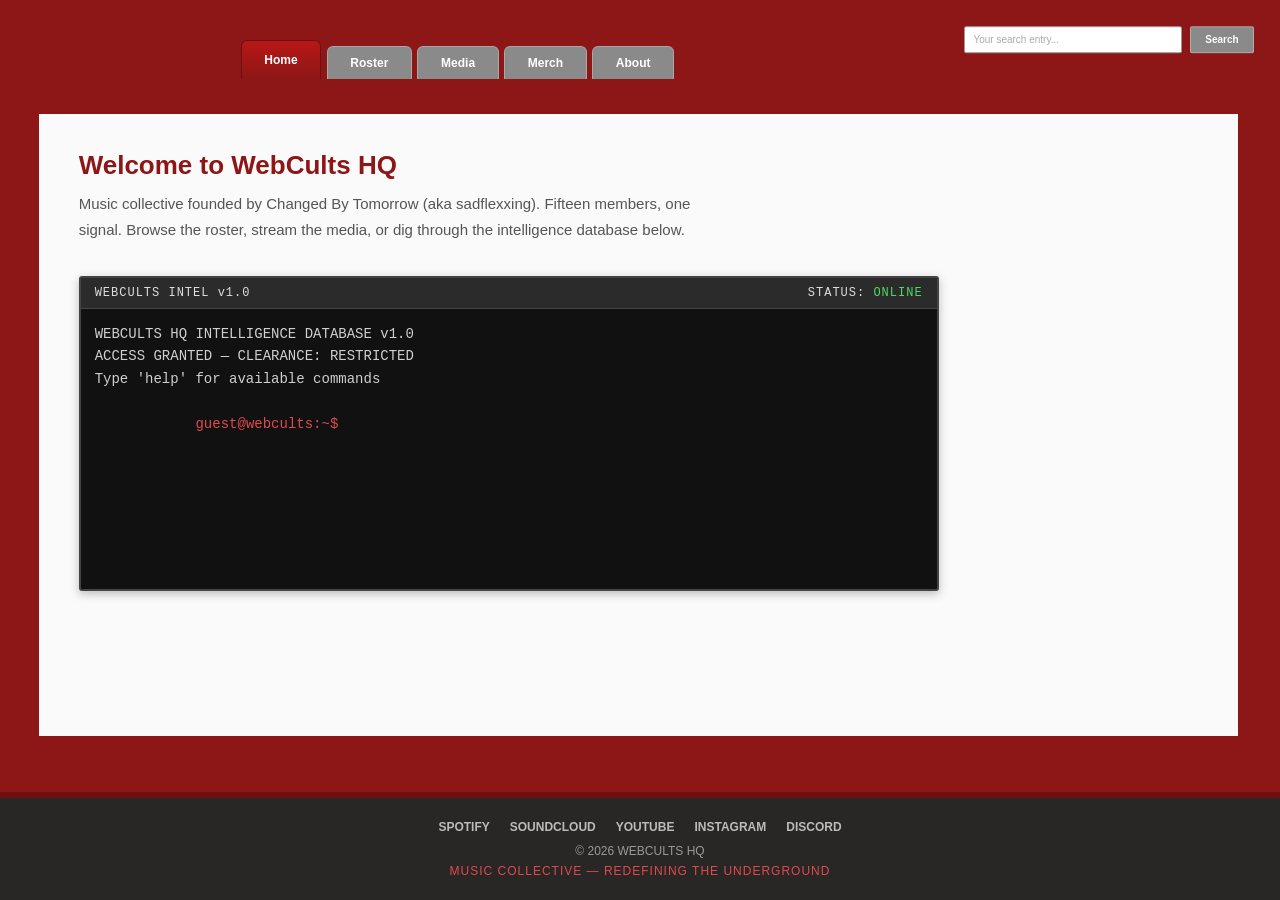
==== commit afae827a: "Add files via upload" ====
--- a/index.html
+++ b/index.html
@@ -10,14 +10,10 @@
 <body>
 
 <header class="site-header">
-  <div class="header-inner">
-
-    <!-- LOGO -->
-    <a href="index.html" class="brand" aria-label="WebCults home">
-      <span class="brand-tag"><span class="tv">▶</span> Redefining the underground</span>
-      <span class="logo">
-        <span class="web"><span class="antenna">((·))</span>Web</span><span class="cults">Cults</span>
-      </span>
+    <!-- LOGO (baked into the background image; this is the click area,
+         and the img shows only on the mobile fallback header) -->
+    <a href="index.html" class="brand-hit" aria-label="WebCults home">
+      <img src="assets/logo.png" alt="WebCults — Redefining the underground">
     </a>
 
     <!-- TABS -->
@@ -35,7 +31,6 @@
       <button type="submit">Search</button>
     </form>
 
-  </div>
 </header>
 
 <main>
--- a/styles.css
+++ b/styles.css
@@ -1,113 +1,93 @@
 /* ============================================================
-   WEBCULTS HQ — retro broadcast theme
-   Dark header + tab nav + red frame + white content panel
+   WEBCULTS HQ — retro broadcast theme (image background)
+   Background image supplies: dark header + logo, red frame,
+   white panel. CSS overlays tabs/search and aligns content.
+   Measured from bg.png (1920x1080):
+     header bottom  y=119  -> 6.20vw
+     panel top      y=171  -> 8.91vw
+     panel left     x=58   -> 3.02%
+     panel right    x=1857 -> 3.28% margin
 ============================================================ */
 :root{
-  --header:#2b2b2b;          /* top bar */
-  --red:#a01315;             /* main red (band + frame) */
-  --red-dark:#7c0e10;        /* borders / darker red */
-  --red-bright:#c81a1a;      /* logo / hover red */
-  --tab-gray:#8a8a8a;        /* inactive tabs */
+  --header:#292626;
+  --red:#8d1616;
+  --red-dark:#6e1010;
+  --red-bright:#c81a1a;
+  --tab-gray:#8a8a8a;
   --tab-gray-hover:#9c9c9c;
-  --panel:#f7f7f7;           /* white content panel */
-  --ink:#222;                /* body text */
+  --panel:#fbfafa;
+  --ink:#222;
   --ink-soft:#555;
   --font-ui:'Trebuchet MS',Arial,Helvetica,sans-serif;
   --font-mono:'Courier New',monospace;
 }
 *{margin:0;padding:0;box-sizing:border-box}
 body{
-  background:var(--red);
-  font-family:var(--font-ui);
-  color:var(--ink);
+  background:var(--red) url('assets/bg.png') top center no-repeat;
+  background-size:100% auto;
+  font-family:var(--font-ui);color:var(--ink);
   min-height:100vh;display:flex;flex-direction:column;
 }
 a{text-decoration:none;color:inherit}
 main{flex:1;display:flex;flex-direction:column}
 
-/* ============ HEADER ============ */
-.site-header{background:var(--header);border-bottom:6px solid var(--red)}
-.header-inner{
-  max-width:1400px;margin:0 auto;padding:10px 24px 0;
-  display:flex;align-items:flex-end;gap:28px;min-height:112px;
-}
-
-/* --- logo block --- */
-.brand{display:flex;flex-direction:column;gap:4px;padding-bottom:10px}
-.brand-tag{
-  display:flex;align-items:center;gap:6px;
-  color:#e8e8e8;font-size:13px;
-}
-.brand-tag .tv{
-  display:inline-block;background:var(--red-bright);color:#fff;
-  font-size:8px;line-height:1;padding:3px 4px;border-radius:2px;
-  border:1px solid #fff;
-}
-.logo{
-  display:inline-flex;align-items:stretch;
-  border:3px solid #fff;border-radius:6px;overflow:hidden;
-  box-shadow:0 2px 6px rgba(0,0,0,.5);
-  font-weight:bold;font-size:44px;line-height:1;
-  font-family:Arial,Helvetica,sans-serif;letter-spacing:-1px;
-}
-.logo .web{
-  background:linear-gradient(180deg,#d92020,#8e0e0e);
-  color:#fff;padding:8px 10px 10px 14px;position:relative;
-}
-.logo .web .antenna{
-  position:absolute;top:2px;left:12px;font-size:13px;color:#fff;letter-spacing:0;
-  font-weight:normal;
-}
-.logo .cults{
-  background:#fff;color:var(--red-bright);padding:8px 14px 10px 10px;
-}
-
-/* --- tabs --- */
+/* ============ HEADER (transparent — the image draws it) ============ */
+.site-header{position:relative;height:6.2vw;min-height:64px}
+/* clickable area over the baked-in logo */
+.brand-hit{
+  position:absolute;left:2%;top:0;width:16%;height:100%;
+  display:block;
+}
+.brand-hit img{display:none} /* real logo only shown on mobile fallback */
+
+/* --- tabs: bottom-aligned to the dark bar edge --- */
 .tabs{
-  display:flex;align-items:flex-end;gap:8px;flex:1;
-  list-style:none;
+  position:absolute;left:18.8%;bottom:0;
+  display:flex;align-items:flex-end;gap:.42vw;list-style:none;
 }
 .tab a{
-  display:block;padding:14px 34px;border-radius:9px 9px 0 0;
-  background:var(--tab-gray);color:#fff;font-weight:bold;font-size:18px;
+  display:block;padding:.73vw 1.77vw;border-radius:.47vw .47vw 0 0;
+  background:var(--tab-gray);color:#fff;font-weight:bold;
+  font-size:clamp(11px,.94vw,18px);
   transition:background .15s;
   border:1px solid rgba(255,255,255,.25);border-bottom:none;
 }
 .tab a:hover{background:var(--tab-gray-hover)}
 .tab a.active{
   background:linear-gradient(180deg,#b81717,var(--red));
-  padding:18px 34px;
+  padding:.94vw 1.77vw;
   border-color:var(--red-dark);
 }
 
 /* --- search --- */
-.search{display:flex;gap:10px;align-items:center;padding-bottom:14px}
+.search{
+  position:absolute;right:2%;top:50%;transform:translateY(-50%);
+  display:flex;gap:.6vw;align-items:center;
+}
 .search input{
-  width:300px;max-width:34vw;padding:11px 12px;font-size:15px;
-  border:1px solid #999;border-radius:2px;font-family:var(--font-ui);
-  color:#333;
+  width:17vw;min-width:120px;padding:.57vw .63vw;
+  font-size:clamp(10px,.78vw,15px);
+  border:1px solid #999;border-radius:2px;font-family:var(--font-ui);color:#333;
 }
 .search input::placeholder{color:#aaa}
 .search button{
-  padding:11px 22px;font-size:15px;font-weight:bold;color:#fff;
+  padding:.57vw 1.15vw;font-size:clamp(10px,.78vw,15px);font-weight:bold;color:#fff;
   background:var(--tab-gray);border:1px solid rgba(255,255,255,.3);
   border-radius:2px;cursor:pointer;font-family:var(--font-ui);
   transition:background .15s;
 }
 .search button:hover{background:var(--red-bright)}
 
-/* ============ CONTENT PANEL ============ */
+/* ============ CONTENT PANEL (aligned to the image's white box) ============ */
 .frame{
   flex:1;display:flex;flex-direction:column;
-  margin:44px 56px 56px;
+  margin:2.71vw 3.28% 56px 3.02%;
 }
 .panel{
   flex:1;background:var(--panel);
-  border:2px solid var(--red-dark);
   padding:36px 40px;min-height:60vh;
 }
 
-/* page headings inside the panel */
 .page-title{
   color:var(--red);font-size:30px;letter-spacing:.5px;
   border-bottom:2px solid var(--red);padding-bottom:8px;margin-bottom:6px;
@@ -119,7 +99,6 @@
 .welcome h2{color:var(--red);font-size:26px;margin-bottom:10px}
 .welcome p{color:var(--ink-soft);font-size:15px;line-height:1.7;max-width:640px}
 
-/* embedded terminal module (dark box on white page, like an old embedded player) */
 .terminal{
   background:#111;border:2px solid #444;border-radius:3px;overflow:hidden;
   max-width:860px;box-shadow:0 3px 10px rgba(0,0,0,.25);
@@ -139,10 +118,7 @@
   font-family:var(--font-mono);font-size:14px;width:60%}
 
 /* ============ ROSTER ============ */
-.roster{
-  display:grid;grid-template-columns:repeat(auto-fill,minmax(210px,1fr));
-  gap:14px;
-}
+.roster{display:grid;grid-template-columns:repeat(auto-fill,minmax(210px,1fr));gap:14px}
 .roster-cell{
   background:#fff;border:1px solid #ddd;border-top:3px solid var(--red);
   padding:20px 14px;text-align:center;border-radius:2px;
@@ -150,7 +126,7 @@
   transition:box-shadow .15s,transform .15s;
   font-weight:bold;color:#333;font-size:15px;
 }
-.roster-cell:hover{box-shadow:0 4px 12px rgba(160,19,21,.25);transform:translateY(-2px)}
+.roster-cell:hover{box-shadow:0 4px 12px rgba(141,22,22,.25);transform:translateY(-2px)}
 .badge{
   font-size:11px;font-weight:bold;letter-spacing:1px;
   background:var(--red);color:#fff;padding:3px 9px;border-radius:2px;
@@ -215,15 +191,30 @@
 .footer-links a:hover{color:#ff6b6b}
 .tagline{color:#e04a4a;margin-top:6px;letter-spacing:1px}
 
-/* ============ RESPONSIVE ============ */
-@media (max-width:1000px){
-  .header-inner{flex-wrap:wrap;align-items:center;padding-bottom:0}
-  .brand{padding-bottom:0}
-  .search{order:2;margin-left:auto;padding-bottom:0}
-  .tabs{order:3;width:100%;margin-top:10px;overflow-x:auto}
-  .tab a{padding:12px 20px;font-size:15px;white-space:nowrap}
-  .tab a.active{padding:14px 20px}
-  .frame{margin:24px 16px 32px}
-  .panel{padding:24px 18px}
-  .search input{max-width:none;width:180px}
-}
+/* ============ MOBILE FALLBACK ============
+   Below 820px the vw-aligned overlay gets too small, so we
+   drop the image background and rebuild the header in CSS
+   using the cropped logo. */
+@media (max-width:820px){
+  body{background:var(--red)} /* solid red, no image */
+  .site-header{
+    height:auto;background:var(--header);
+    display:flex;flex-direction:column;gap:10px;
+    padding:10px 14px 0;
+  }
+  .brand-hit{position:static;width:auto;height:auto}
+  .brand-hit img{display:block;height:64px;width:auto}
+  .search{
+    position:static;transform:none;order:2;
+  }
+  .search input{width:100%;flex:1;padding:9px 10px;font-size:14px}
+  .search button{padding:9px 16px;font-size:14px}
+  .tabs{
+    position:static;order:3;width:100%;overflow-x:auto;
+    gap:6px;margin-top:4px;
+  }
+  .tab a{padding:11px 18px;font-size:14px;border-radius:8px 8px 0 0;white-space:nowrap}
+  .tab a.active{padding:13px 18px}
+  .frame{margin:20px 12px 32px}
+  .panel{padding:22px 16px}
+}
